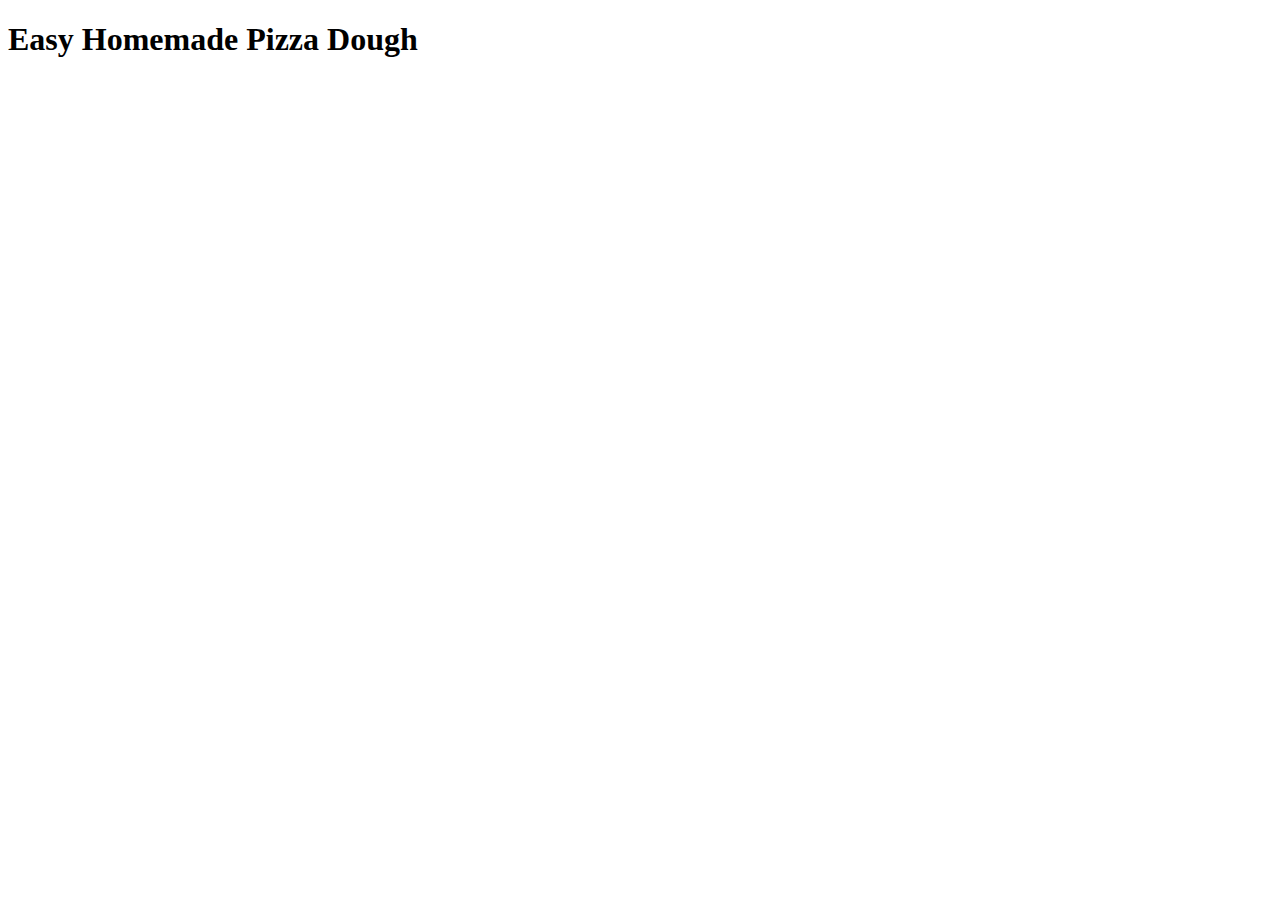
==== recipes/pizza.html @ 267f9719 "Added a link to the pizza dough recipe and created the recipe HTML file" ====
<!DOCTYPE html>
<html lang="en">
<head>
    <meta charset="UTF-8">
    <meta http-equiv="X-UA-Compatible" content="IE=edge">
    <meta name="viewport" content="width=device-width, initial-scale=1.0">
    <title>Document</title>
</head>
<body>
    <h1>Easy Homemade Pizza Dough</h1>
</body>
</html>
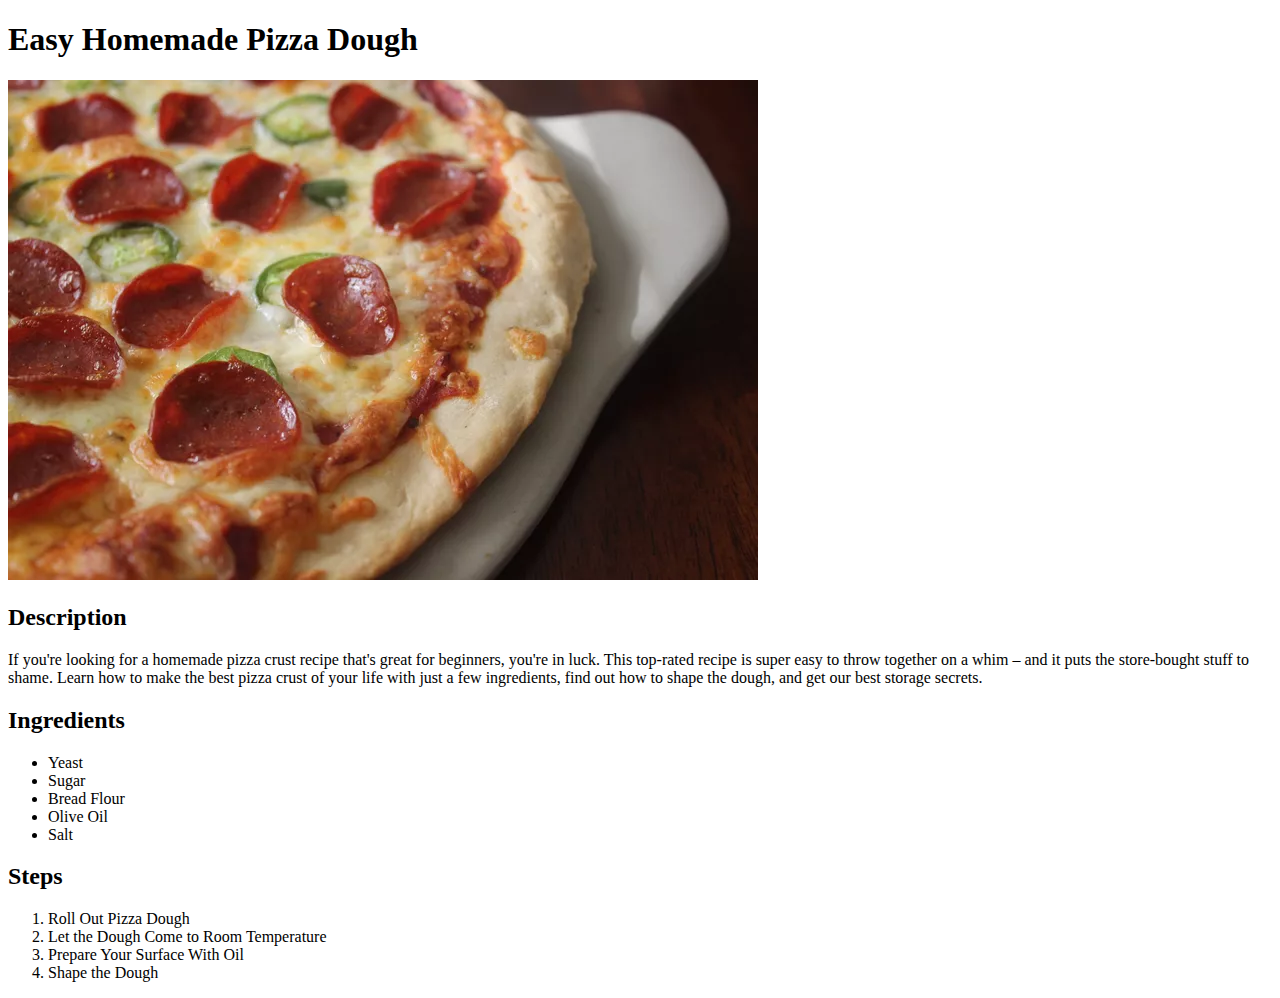
==== commit fe35c9fc: "Added a proper recipe for pizza dough" ====
--- a/recipes/pizza.html
+++ b/recipes/pizza.html
@@ -8,5 +8,23 @@
 </head>
 <body>
     <h1>Easy Homemade Pizza Dough</h1>
+    <img src="Quick-and-Easy-Pizza-Crust.webp" alt="pitcunia">
+    <h2>Description</h2>
+    <p>If you're looking for a homemade pizza crust recipe that's great for beginners, you're in luck. This top-rated recipe is super easy to throw together on a whim – and it puts the store-bought stuff to shame. Learn how to make the best pizza crust of your life with just a few ingredients, find out how to shape the dough, and get our best storage secrets. </p>
+    <h2>Ingredients</h2>
+    <ul>
+        <li>Yeast</li>
+        <li>Sugar</li>
+        <li>Bread Flour</li>
+        <li>Olive Oil</li>
+        <li>Salt</li>
+    </ul>
+    <h2>Steps</h2>
+    <ol>
+        <li>Roll Out Pizza Dough </li>
+        <li>Let the Dough Come to Room Temperature</li>
+        <li>Prepare Your Surface With Oil</li>
+        <li>Shape the Dough</li>
+    </ol>
 </body>
 </html>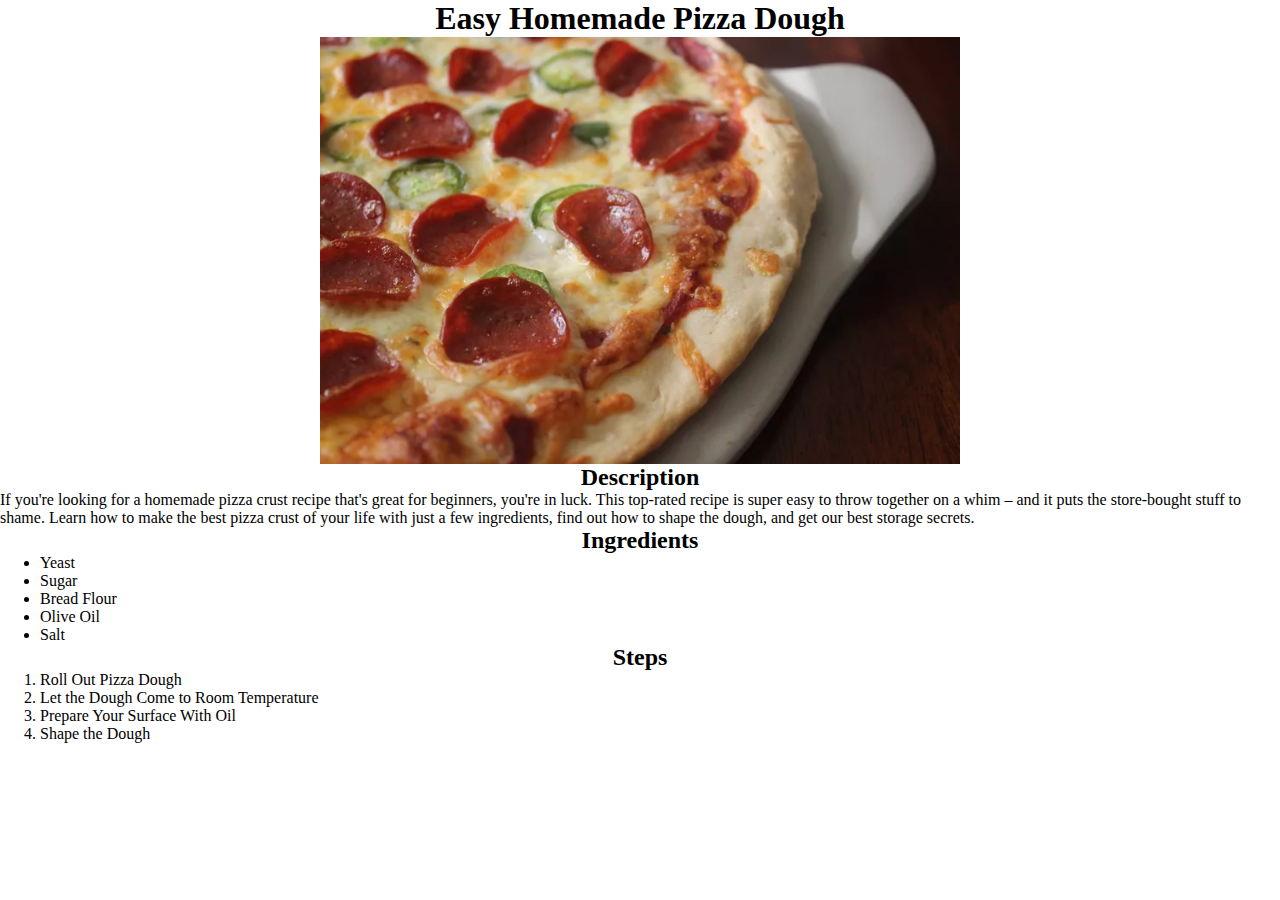
==== commit 97b153ef: "changed some more css and added pics" ====
--- a/recipes/pizza.html
+++ b/recipes/pizza.html
@@ -4,6 +4,7 @@
     <meta charset="UTF-8">
     <meta http-equiv="X-UA-Compatible" content="IE=edge">
     <meta name="viewport" content="width=device-width, initial-scale=1.0">
+    <link rel="stylesheet" href="../style.css">
     <title>Document</title>
 </head>
 <body>
--- a/style.css
+++ b/style.css
@@ -0,0 +1,15 @@
+* {
+    box-sizing: border-box;
+    margin: 0px;
+}
+
+h1, h2 {
+    text-align: center;
+}
+
+img {
+    display: block;
+    margin-left: auto;
+    margin-right: auto;
+    width: 50%;
+}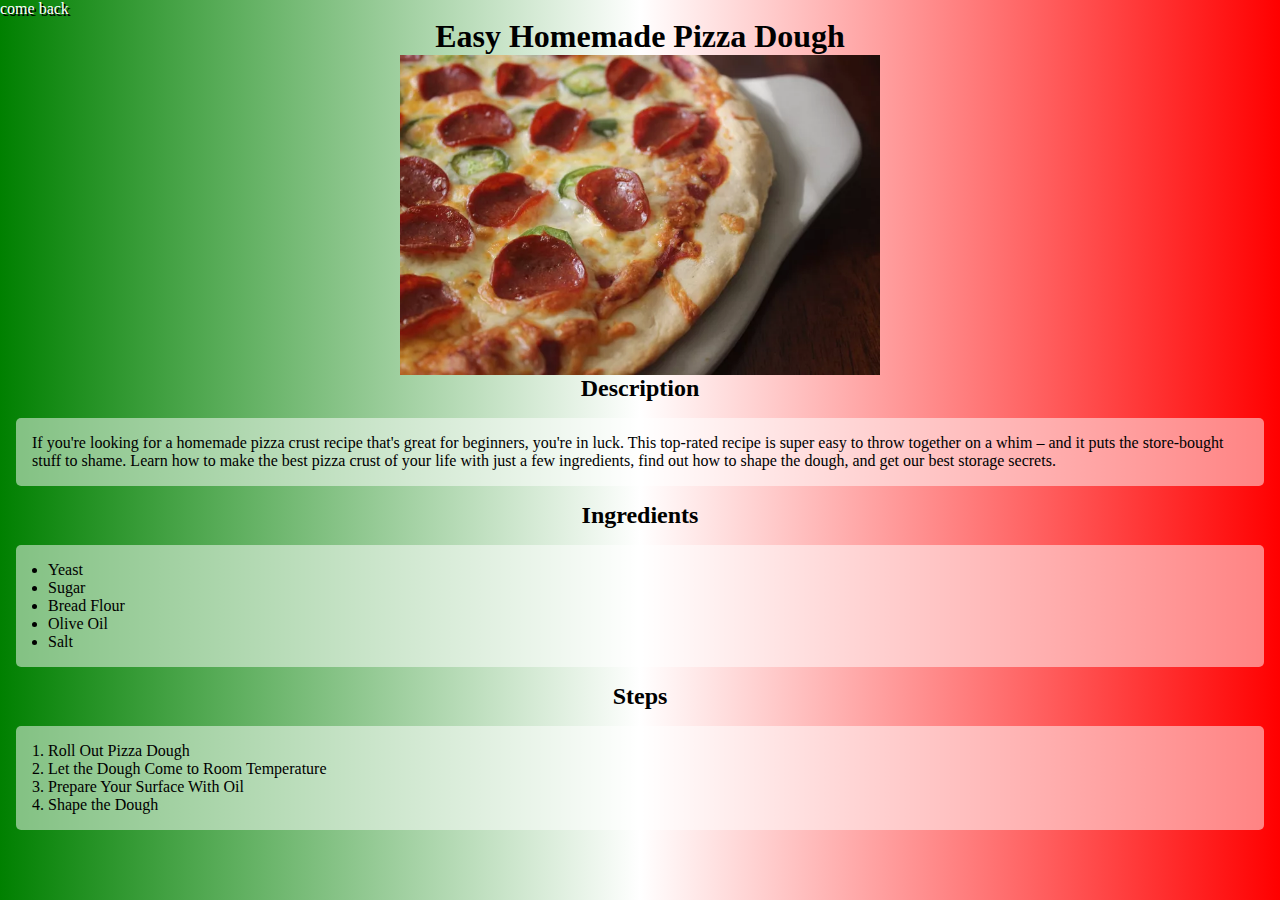
==== commit 682f3fa5: "updated and added HTML files with recipes" ====
--- a/recipes/pizza.html
+++ b/recipes/pizza.html
@@ -8,6 +8,7 @@
     <title>Document</title>
 </head>
 <body>
+    <a href="../index.html">come back</a>
     <h1>Easy Homemade Pizza Dough</h1>
     <img src="Quick-and-Easy-Pizza-Crust.webp" alt="pitcunia">
     <h2>Description</h2>
--- a/style.css
+++ b/style.css
@@ -1,6 +1,10 @@
 * {
     box-sizing: border-box;
     margin: 0px;
+}
+
+body {
+    background-image: linear-gradient(-90deg, red, white, green);
 }
 
 h1, h2 {
@@ -11,5 +15,69 @@
     display: block;
     margin-left: auto;
     margin-right: auto;
-    width: 50%;
-}+    width: 30em;
+}
+
+p, ul, ol {
+    background-color: rgba(255, 255, 255, 0.5);
+    padding: 1em;
+    margin: 1em;
+    border-radius: 5px;
+}
+
+p>*, ul>*, ol>* {
+    margin-left: 1em;
+}
+
+#foodMenu {
+    margin: 0 auto;
+    display: flex;
+    flex-direction: column;
+    width: 30em;
+    height: 10em;
+    border-radius: 30px;
+    justify-content: center;
+    align-items: center;
+    overflow: hidden;   
+    transition: ease-in-out 0.1s;
+}
+
+#pizza {
+    background-image: url(recipes/Quick-and-Easy-Pizza-Crust.webp);
+}
+
+#lasagna {
+    background-image: url(recipes/Lasagna-Recipe.webp);
+}
+
+#risotto {
+    background-image: url(recipes/risotto-rice-.jpg);
+}
+
+.food {
+    display: flex;
+    background-position: center;
+    background-size: cover;
+    text-align: center;
+    width: 100%;
+    padding: 1em;
+    transition: ease-in-out 0.1s;
+    flex: 1;
+    justify-content: center;
+    align-items: center;
+}
+
+#foodMenu:hover {
+    height: 20em;
+}
+
+.food:hover {
+    /* transform: scale(1.2); */
+    flex: 5; 
+}
+
+a, a:visited {
+    text-decoration: none;
+    color: white;
+    text-shadow: 2px 2px black;
+}
